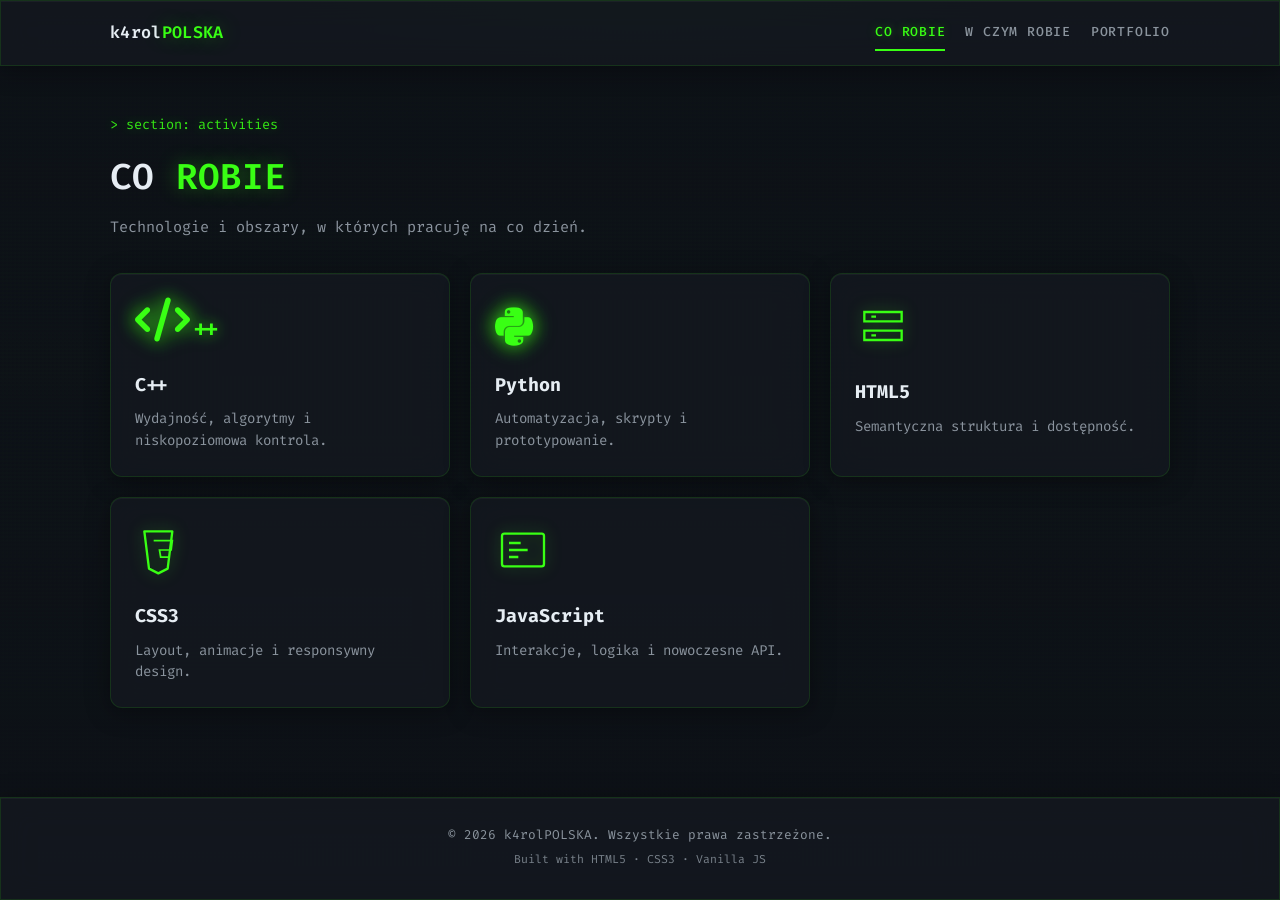
==== corobie.html @ 519bd529 "Add files via upload" ====
<!DOCTYPE html>
<html lang="pl">
<head>
  <meta charset="UTF-8">
  <meta name="viewport" content="width=device-width, initial-scale=1.0">
  <title>CO ROBIE — Portfolio k4rolPOLSKA</title>
  <link rel="preconnect" href="https://fonts.googleapis.com">
  <link rel="preconnect" href="https://fonts.gstatic.com" crossorigin>
  <link href="https://fonts.googleapis.com/css2?family=Fira+Code:wght@400;500;600&display=swap" rel="stylesheet">
  <link rel="stylesheet" href="style.css">
</head>
<body class="page-enter">
  <div class="matrix-bg" aria-hidden="true"></div>

  <header class="site-header glass">
    <div class="header-inner">
      <a href="index.html" class="logo">k4rol<span class="accent">POLSKA</span></a>
      <button type="button" class="nav-toggle" aria-label="Menu" aria-expanded="false">
        <span></span><span></span><span></span>
      </button>
      <nav class="site-nav" aria-label="Główna nawigacja">
        <a href="corobie.html" aria-current="page">CO ROBIE</a>
        <a href="wczyrobie.html">W CZYM ROBIE</a>
        <a href="portfolio.html">PORTFOLIO</a>
      </nav>
    </div>
  </header>

  <main class="main-content">
    <section class="page-hero fade-in">
      <p class="hero-label">&gt; section: activities</p>
      <h1 class="page-title">CO <span class="accent">ROBIE</span></h1>
      <p class="page-lead">Technologie i obszary, w których pracuję na co dzień.</p>
    </section>

    <div class="card-grid">
      <article class="tech-card glass fade-in delay-1">
        <div class="tech-icon tech-icon-fa tech-icon-cpp" aria-hidden="true">
          <i class="fa-solid fa-code"></i><span class="cpp-plus">++</span>
        </div>
        <h2 class="tech-name">C++</h2>
        <p class="tech-desc">Wydajność, algorytmy i niskopoziomowa kontrola.</p>
      </article>
      <article class="tech-card glass fade-in delay-2">
        <div class="tech-icon tech-icon-fa" aria-hidden="true">
          <i class="fa-brands fa-python"></i>
        </div>
        <h2 class="tech-name">Python</h2>
        <p class="tech-desc">Automatyzacja, skrypty i prototypowanie.</p>
      </article>
      <article class="tech-card glass fade-in delay-3">
        <div class="tech-icon" aria-hidden="true">
          <svg viewBox="0 0 48 48" width="56" height="56" fill="none" xmlns="http://www.w3.org/2000/svg"><path d="M8 12h32v8H8V12zm0 16h32v8H8v-8z" stroke="currentColor" stroke-width="2"/><path d="M14 16h4M14 32h4" stroke="currentColor" stroke-width="2"/></svg>
        </div>
        <h2 class="tech-name">HTML5</h2>
        <p class="tech-desc">Semantyczna struktura i dostępność.</p>
      </article>
      <article class="tech-card glass fade-in delay-4">
        <div class="tech-icon" aria-hidden="true">
          <svg viewBox="0 0 48 48" width="56" height="56" fill="none" xmlns="http://www.w3.org/2000/svg"><path d="M8 8l4 32 8 4 8-4 4-32H8z" stroke="currentColor" stroke-width="2" stroke-linejoin="round"/><path d="M16 16h16l-1 8h-10l1 6h8" stroke="currentColor" stroke-width="1.5"/></svg>
        </div>
        <h2 class="tech-name">CSS3</h2>
        <p class="tech-desc">Layout, animacje i responsywny design.</p>
      </article>
      <article class="tech-card glass fade-in delay-5">
        <div class="tech-icon" aria-hidden="true">
          <svg viewBox="0 0 48 48" width="56" height="56" fill="none" xmlns="http://www.w3.org/2000/svg"><rect x="6" y="10" width="36" height="28" rx="2" stroke="currentColor" stroke-width="2"/><path d="M12 18h10M12 24h16M12 30h8" stroke="currentColor" stroke-width="2"/></svg>
        </div>
        <h2 class="tech-name">JavaScript</h2>
        <p class="tech-desc">Interakcje, logika i nowoczesne API.</p>
      </article>
    </div>
  </main>

  <footer class="site-footer glass">
    <div class="footer-inner">
      <p>&copy; <span id="year"></span> k4rolPOLSKA. Wszystkie prawa zastrzeżone.</p>
      <p class="footer-meta">Built with HTML5 · CSS3 · Vanilla JS</p>
    </div>
  </footer>

  <script src="script.js"></script>
</body>
</html>
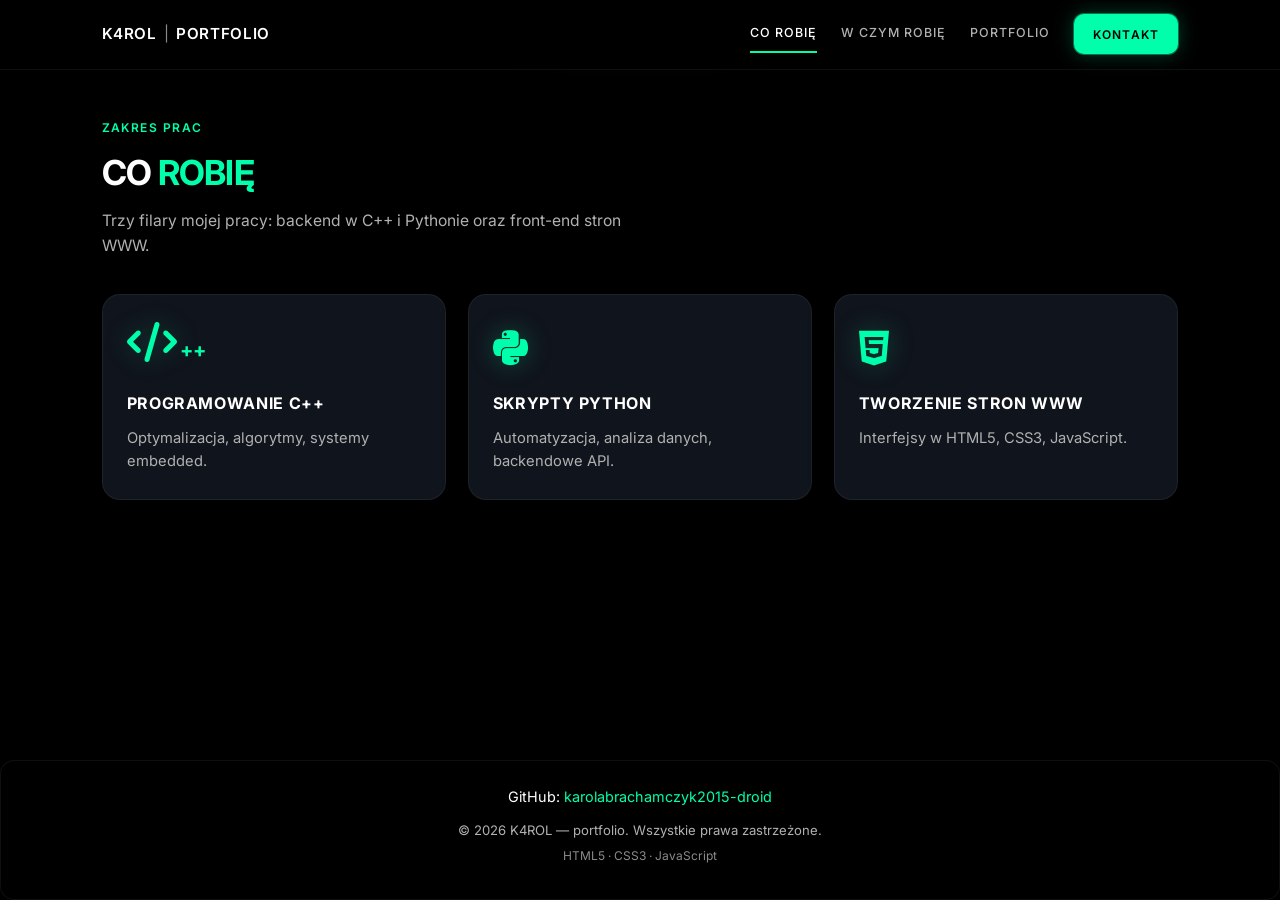
==== commit d754c3a9: "Add files via upload" ====
--- a/corobie.html
+++ b/corobie.html
@@ -3,79 +3,72 @@
 <head>
   <meta charset="UTF-8">
   <meta name="viewport" content="width=device-width, initial-scale=1.0">
-  <title>CO ROBIE — Portfolio k4rolPOLSKA</title>
+  <script>document.documentElement.classList.add("js");</script>
+  <title>CO ROBIĘ — K4ROL | PORTFOLIO</title>
   <link rel="preconnect" href="https://fonts.googleapis.com">
   <link rel="preconnect" href="https://fonts.gstatic.com" crossorigin>
-  <link href="https://fonts.googleapis.com/css2?family=Fira+Code:wght@400;500;600&display=swap" rel="stylesheet">
+  <link href="https://fonts.googleapis.com/css2?family=Inter:wght@400;500;600;700&display=swap" rel="stylesheet">
+  <link rel="stylesheet" href="https://cdnjs.cloudflare.com/ajax/libs/font-awesome/6.5.1/css/all.min.css" crossorigin="anonymous" referrerpolicy="no-referrer">
   <link rel="stylesheet" href="style.css">
 </head>
 <body class="page-enter">
-  <div class="matrix-bg" aria-hidden="true"></div>
+  <div class="page-bg" aria-hidden="true"></div>
 
-  <header class="site-header glass">
+  <header class="site-header">
     <div class="header-inner">
-      <a href="index.html" class="logo">k4rol<span class="accent">POLSKA</span></a>
+      <a href="index.html" class="logo">K4ROL <span class="logo-pipe">|</span> PORTFOLIO</a>
       <button type="button" class="nav-toggle" aria-label="Menu" aria-expanded="false">
         <span></span><span></span><span></span>
       </button>
       <nav class="site-nav" aria-label="Główna nawigacja">
-        <a href="corobie.html" aria-current="page">CO ROBIE</a>
-        <a href="wczyrobie.html">W CZYM ROBIE</a>
+        <a href="corobie.html" aria-current="page">CO ROBIĘ</a>
+        <a href="wczyrobie.html">W CZYM ROBIĘ</a>
         <a href="portfolio.html">PORTFOLIO</a>
+        <a href="index.html#contact" class="btn btn-nav-contact">KONTAKT</a>
       </nav>
     </div>
   </header>
 
   <main class="main-content">
-    <section class="page-hero fade-in">
-      <p class="hero-label">&gt; section: activities</p>
-      <h1 class="page-title">CO <span class="accent">ROBIE</span></h1>
-      <p class="page-lead">Technologie i obszary, w których pracuję na co dzień.</p>
+    <section class="page-hero">
+      <p class="page-hero-label">Zakres prac</p>
+      <h1 class="page-title">CO <span class="accent">ROBIĘ</span></h1>
+      <p class="page-lead">Trzy filary mojej pracy: backend w C++ i Pythonie oraz front-end stron WWW.</p>
     </section>
 
     <div class="card-grid">
-      <article class="tech-card glass fade-in delay-1">
+      <article class="tech-card glass reveal">
         <div class="tech-icon tech-icon-fa tech-icon-cpp" aria-hidden="true">
           <i class="fa-solid fa-code"></i><span class="cpp-plus">++</span>
         </div>
-        <h2 class="tech-name">C++</h2>
-        <p class="tech-desc">Wydajność, algorytmy i niskopoziomowa kontrola.</p>
+        <h2 class="tech-name">PROGRAMOWANIE C++</h2>
+        <p class="tech-desc">Optymalizacja, algorytmy, systemy embedded.</p>
       </article>
-      <article class="tech-card glass fade-in delay-2">
+      <article class="tech-card glass reveal">
         <div class="tech-icon tech-icon-fa" aria-hidden="true">
           <i class="fa-brands fa-python"></i>
         </div>
-        <h2 class="tech-name">Python</h2>
-        <p class="tech-desc">Automatyzacja, skrypty i prototypowanie.</p>
+        <h2 class="tech-name">SKRYPTY PYTHON</h2>
+        <p class="tech-desc">Automatyzacja, analiza danych, backendowe API.</p>
       </article>
-      <article class="tech-card glass fade-in delay-3">
-        <div class="tech-icon" aria-hidden="true">
-          <svg viewBox="0 0 48 48" width="56" height="56" fill="none" xmlns="http://www.w3.org/2000/svg"><path d="M8 12h32v8H8V12zm0 16h32v8H8v-8z" stroke="currentColor" stroke-width="2"/><path d="M14 16h4M14 32h4" stroke="currentColor" stroke-width="2"/></svg>
+      <article class="tech-card glass reveal">
+        <div class="tech-icon tech-icon-fa" aria-hidden="true">
+          <i class="fa-brands fa-html5"></i>
         </div>
-        <h2 class="tech-name">HTML5</h2>
-        <p class="tech-desc">Semantyczna struktura i dostępność.</p>
-      </article>
-      <article class="tech-card glass fade-in delay-4">
-        <div class="tech-icon" aria-hidden="true">
-          <svg viewBox="0 0 48 48" width="56" height="56" fill="none" xmlns="http://www.w3.org/2000/svg"><path d="M8 8l4 32 8 4 8-4 4-32H8z" stroke="currentColor" stroke-width="2" stroke-linejoin="round"/><path d="M16 16h16l-1 8h-10l1 6h8" stroke="currentColor" stroke-width="1.5"/></svg>
-        </div>
-        <h2 class="tech-name">CSS3</h2>
-        <p class="tech-desc">Layout, animacje i responsywny design.</p>
-      </article>
-      <article class="tech-card glass fade-in delay-5">
-        <div class="tech-icon" aria-hidden="true">
-          <svg viewBox="0 0 48 48" width="56" height="56" fill="none" xmlns="http://www.w3.org/2000/svg"><rect x="6" y="10" width="36" height="28" rx="2" stroke="currentColor" stroke-width="2"/><path d="M12 18h10M12 24h16M12 30h8" stroke="currentColor" stroke-width="2"/></svg>
-        </div>
-        <h2 class="tech-name">JavaScript</h2>
-        <p class="tech-desc">Interakcje, logika i nowoczesne API.</p>
+        <h2 class="tech-name">TWORZENIE STRON WWW</h2>
+        <p class="tech-desc">Interfejsy w HTML5, CSS3, JavaScript.</p>
       </article>
     </div>
   </main>
 
-  <footer class="site-footer glass">
+  <footer class="site-footer glass" id="contact">
     <div class="footer-inner">
-      <p>&copy; <span id="year"></span> k4rolPOLSKA. Wszystkie prawa zastrzeżone.</p>
-      <p class="footer-meta">Built with HTML5 · CSS3 · Vanilla JS</p>
+      <p class="contact-line">
+        GitHub:
+        <a href="https://github.com/karolabrachamczyk2015-droid" target="_blank" rel="noopener noreferrer">karolabrachamczyk2015-droid</a>
+      </p>
+      <p>&copy; <span id="year"></span> K4ROL — portfolio. Wszystkie prawa zastrzeżone.</p>
+      <p class="footer-meta">HTML5 · CSS3 · JavaScript</p>
     </div>
   </footer>
 
--- a/style.css
+++ b/style.css
@@ -0,0 +1,712 @@
+/* ============================================
+   K4ROL | PORTFOLIO — Modern tech dark mode
+   ============================================ */
+
+:root {
+  --bg-page: #000000;
+  --bg-card: #10141c;
+  --accent: #00ffaa;
+  --accent-dim: rgba(0, 255, 170, 0.25);
+  --accent-glow: rgba(0, 255, 170, 0.35);
+  --text-title: #ffffff;
+  --text-body: #b1b1b1;
+  --text-muted: #8a8a8a;
+  --border-subtle: rgba(255, 255, 255, 0.06);
+  --font-sans: "Inter", system-ui, -apple-system, sans-serif;
+  --radius: 14px;
+  --radius-lg: 18px;
+  --transition-fast: 0.22s ease;
+  --transition-smooth: 0.55s cubic-bezier(0.22, 1, 0.36, 1);
+}
+
+*,
+*::before,
+*::after {
+  box-sizing: border-box;
+}
+
+html {
+  scroll-behavior: smooth;
+}
+
+body {
+  margin: 0;
+  min-height: 100vh;
+  display: flex;
+  flex-direction: column;
+  font-family: var(--font-sans);
+  font-size: 16px;
+  line-height: 1.6;
+  color: var(--text-body);
+  background-color: var(--bg-page);
+  overflow-x: hidden;
+}
+
+/* --- Page enter / exit --- */
+@keyframes pageIn {
+  from {
+    opacity: 0;
+    transform: translateY(10px);
+  }
+  to {
+    opacity: 1;
+    transform: translateY(0);
+  }
+}
+
+body.page-enter {
+  animation: pageIn 0.5s var(--transition-smooth) forwards;
+}
+
+body.page-exit {
+  animation: pageOut 0.32s ease forwards;
+}
+
+@keyframes pageOut {
+  from {
+    opacity: 1;
+  }
+  to {
+    opacity: 0;
+    transform: translateY(-6px);
+  }
+}
+
+@media (prefers-reduced-motion: reduce) {
+  body.page-enter,
+  body.page-exit {
+    animation: none !important;
+  }
+
+  html.js .reveal {
+    opacity: 1 !important;
+    transform: none !important;
+    transition: none !important;
+  }
+}
+
+/* --- Ambient background --- */
+.page-bg {
+  position: fixed;
+  inset: 0;
+  z-index: 0;
+  pointer-events: none;
+  background:
+    radial-gradient(ellipse 100% 80% at 50% -30%, rgba(0, 255, 170, 0.06), transparent 50%),
+    var(--bg-page);
+}
+
+/* --- Accent --- */
+.accent {
+  color: var(--accent);
+}
+
+/* --- Cards (elevated panels) --- */
+.glass {
+  background: var(--bg-card);
+  border: 1px solid var(--border-subtle);
+  border-radius: var(--radius);
+  box-shadow: 0 4px 24px rgba(0, 0, 0, 0.35);
+}
+
+/* --- Header --- */
+.site-header {
+  position: sticky;
+  top: 0;
+  z-index: 100;
+  background: rgba(0, 0, 0, 0.75);
+  backdrop-filter: blur(12px);
+  -webkit-backdrop-filter: blur(12px);
+  border-bottom: 1px solid var(--border-subtle);
+}
+
+.header-inner {
+  max-width: 1120px;
+  margin: 0 auto;
+  padding: 0.9rem 1.35rem;
+  display: flex;
+  align-items: center;
+  gap: 1rem;
+}
+
+.logo {
+  font-weight: 600;
+  font-size: 0.95rem;
+  letter-spacing: 0.04em;
+  color: var(--text-title);
+  text-decoration: none;
+  transition: color var(--transition-fast);
+  white-space: nowrap;
+}
+
+.logo:hover {
+  color: var(--accent);
+}
+
+.logo-pipe {
+  color: var(--text-muted);
+  font-weight: 400;
+  margin: 0 0.15rem;
+}
+
+.site-nav {
+  display: flex;
+  flex-wrap: wrap;
+  align-items: center;
+  gap: 0.5rem 1.5rem;
+}
+
+@media (min-width: 769px) {
+  .site-nav {
+    margin-left: auto;
+  }
+}
+
+@media (max-width: 768px) {
+  .nav-toggle {
+    margin-left: auto;
+  }
+}
+
+.site-nav a:not(.btn-nav-contact) {
+  color: var(--text-body);
+  text-decoration: none;
+  font-size: 0.78rem;
+  font-weight: 500;
+  letter-spacing: 0.08em;
+  text-transform: uppercase;
+  padding: 0.45rem 0;
+  border-bottom: 2px solid transparent;
+  transition:
+    color var(--transition-fast),
+    border-color var(--transition-fast);
+}
+
+.site-nav a:not(.btn-nav-contact):hover,
+.site-nav a:not(.btn-nav-contact):focus-visible {
+  color: var(--text-title);
+}
+
+.site-nav a:not(.btn-nav-contact)[aria-current="page"] {
+  color: var(--text-title);
+  border-bottom-color: var(--accent);
+}
+
+/* KONTAKT pill */
+.btn-nav-contact {
+  display: inline-flex;
+  align-items: center;
+  justify-content: center;
+  padding: 0.5rem 1.1rem;
+  font-size: 0.75rem;
+  font-weight: 600;
+  letter-spacing: 0.08em;
+  text-transform: uppercase;
+  text-decoration: none;
+  color: #000000 !important;
+  background: var(--accent);
+  border-radius: 999px;
+  border: none;
+  box-shadow: 0 0 0 1px rgba(0, 255, 170, 0.4), 0 0 20px var(--accent-dim);
+  transition:
+    transform var(--transition-fast),
+    box-shadow var(--transition-fast);
+}
+
+.btn-nav-contact:hover,
+.btn-nav-contact:focus-visible {
+  transform: translateY(-1px);
+  box-shadow: 0 0 0 1px var(--accent), 0 0 28px var(--accent-glow);
+  outline: none;
+}
+
+/* Mobile nav toggle */
+.nav-toggle {
+  display: none;
+  flex-direction: column;
+  justify-content: center;
+  gap: 5px;
+  width: 44px;
+  height: 44px;
+  padding: 0;
+  background: var(--bg-card);
+  border: 1px solid var(--border-subtle);
+  border-radius: 10px;
+  cursor: pointer;
+  z-index: 102;
+  flex-shrink: 0;
+}
+
+.nav-toggle span {
+  display: block;
+  width: 20px;
+  height: 2px;
+  margin: 0 auto;
+  background: var(--accent);
+  transition: transform var(--transition-fast), opacity var(--transition-fast);
+}
+
+.nav-toggle[aria-expanded="true"] span:nth-child(1) {
+  transform: translateY(7px) rotate(45deg);
+}
+
+.nav-toggle[aria-expanded="true"] span:nth-child(2) {
+  opacity: 0;
+}
+
+.nav-toggle[aria-expanded="true"] span:nth-child(3) {
+  transform: translateY(-7px) rotate(-45deg);
+}
+
+/* --- Main --- */
+.main-content {
+  position: relative;
+  z-index: 1;
+  flex: 1;
+  width: 100%;
+  max-width: 1120px;
+  margin: 0 auto;
+  padding: 2.5rem 1.35rem 4rem;
+}
+
+/* --- Home hero --- */
+.hero {
+  padding: 2rem 0 3rem;
+  max-width: 720px;
+}
+
+.hero-title {
+  font-size: clamp(2rem, 5vw, 3rem);
+  font-weight: 700;
+  margin: 0 0 1rem;
+  letter-spacing: -0.03em;
+  color: var(--text-title);
+  line-height: 1.15;
+}
+
+.hero-tagline {
+  margin: 0 0 2rem;
+  font-size: 1.05rem;
+  color: var(--text-body);
+  line-height: 1.65;
+}
+
+.hero-cta {
+  display: inline-flex;
+  align-items: center;
+  justify-content: center;
+  padding: 0.9rem 1.85rem;
+  font-size: 0.85rem;
+  font-weight: 600;
+  letter-spacing: 0.1em;
+  text-transform: uppercase;
+  text-decoration: none;
+  color: #000000;
+  background: var(--accent);
+  border-radius: 12px;
+  border: none;
+  box-shadow: 0 0 0 1px rgba(0, 255, 170, 0.35), 0 8px 32px rgba(0, 255, 170, 0.2);
+  transition:
+    transform var(--transition-fast),
+    box-shadow var(--transition-fast);
+}
+
+.hero-cta:hover,
+.hero-cta:focus-visible {
+  transform: translateY(-2px) scale(1.02);
+  box-shadow: 0 0 0 1px var(--accent), 0 12px 40px rgba(0, 255, 170, 0.35);
+  outline: none;
+}
+
+/* --- Inner pages hero --- */
+.page-hero {
+  padding: 0.5rem 0 2.25rem;
+}
+
+.page-hero-label {
+  font-size: 0.75rem;
+  font-weight: 600;
+  letter-spacing: 0.12em;
+  text-transform: uppercase;
+  color: var(--accent);
+  margin: 0 0 0.5rem;
+}
+
+.page-title {
+  font-size: clamp(1.65rem, 4vw, 2.15rem);
+  margin: 0 0 0.5rem;
+  font-weight: 700;
+  color: var(--text-title);
+  letter-spacing: -0.02em;
+}
+
+.page-lead {
+  margin: 0;
+  color: var(--text-body);
+  font-size: 0.98rem;
+  max-width: 560px;
+}
+
+/* --- Scroll reveal (requires JS: html.js) --- */
+html:not(.js) .reveal {
+  opacity: 1;
+  transform: none;
+}
+
+html.js .reveal {
+  opacity: 0;
+  transform: translateY(22px);
+  transition:
+    opacity 0.65s var(--transition-smooth),
+    transform 0.65s var(--transition-smooth);
+}
+
+html.js .reveal.is-visible {
+  opacity: 1;
+  transform: translateY(0);
+}
+
+/* --- Card grids --- */
+.card-grid {
+  display: grid;
+  grid-template-columns: repeat(auto-fill, minmax(280px, 1fr));
+  gap: 1.35rem;
+}
+
+.tech-card,
+.tool-card {
+  padding: 1.65rem 1.5rem;
+  border-radius: var(--radius-lg);
+  transition:
+    transform var(--transition-fast),
+    box-shadow var(--transition-fast),
+    border-color var(--transition-fast);
+}
+
+.tech-card:hover,
+.tool-card:hover {
+  transform: translateY(-4px);
+  border-color: rgba(0, 255, 170, 0.15);
+  box-shadow:
+    0 16px 48px rgba(0, 0, 0, 0.45),
+    0 0 0 1px rgba(0, 255, 170, 0.08),
+    0 0 40px rgba(0, 255, 170, 0.06);
+}
+
+.tech-icon {
+  margin-bottom: 1.1rem;
+}
+
+.tech-icon-fa {
+  display: flex;
+  align-items: center;
+  justify-content: flex-start;
+  min-height: 3.25rem;
+}
+
+.tech-icon-fa i {
+  font-size: 2.5rem;
+  color: var(--accent);
+  filter: drop-shadow(0 0 12px var(--accent-dim));
+}
+
+.tech-icon-cpp {
+  gap: 0.2rem;
+  align-items: baseline;
+}
+
+.tech-icon-cpp .cpp-plus {
+  font-family: var(--font-sans);
+  font-size: 1.25rem;
+  font-weight: 700;
+  color: var(--accent);
+  line-height: 1;
+}
+
+.tech-name {
+  font-size: 1rem;
+  font-weight: 700;
+  letter-spacing: 0.04em;
+  text-transform: uppercase;
+  margin: 0 0 0.65rem;
+  color: var(--text-title);
+}
+
+.tech-desc {
+  margin: 0;
+  font-size: 0.92rem;
+  color: var(--text-body);
+  line-height: 1.55;
+}
+
+/* --- Tools (monochrome icons) --- */
+.tools-grid .tool-card {
+  text-align: center;
+}
+
+.tool-icon {
+  margin-bottom: 1rem;
+  line-height: 1;
+}
+
+.tool-icon-fa {
+  display: flex;
+  align-items: center;
+  justify-content: center;
+  min-height: 3rem;
+}
+
+.tool-icon-fa i,
+.tool-icon-mono {
+  font-size: 2.35rem;
+  color: #9a9a9a;
+  filter: grayscale(1);
+  opacity: 0.95;
+  text-shadow: none;
+}
+
+.tool-card:hover .tool-icon-fa i,
+.tool-card:hover .tool-icon-mono {
+  color: #c4c4c4;
+  filter: grayscale(0.85);
+}
+
+.tool-name {
+  font-size: 0.95rem;
+  font-weight: 700;
+  letter-spacing: 0.06em;
+  text-transform: uppercase;
+  margin: 0 0 0.5rem;
+  color: var(--text-title);
+}
+
+.tool-desc {
+  margin: 0;
+  font-size: 0.88rem;
+  color: var(--text-body);
+  line-height: 1.55;
+}
+
+/* --- Portfolio --- */
+.project-grid {
+  display: grid;
+  grid-template-columns: repeat(auto-fill, minmax(300px, 1fr));
+  gap: 1.75rem;
+}
+
+.project-card {
+  border-radius: var(--radius-lg);
+  overflow: hidden;
+  display: flex;
+  flex-direction: column;
+  transition:
+    transform var(--transition-fast),
+    box-shadow var(--transition-fast),
+    border-color var(--transition-fast);
+}
+
+.project-card:hover {
+  transform: translateY(-5px);
+  border-color: rgba(0, 255, 170, 0.12);
+  box-shadow:
+    0 20px 56px rgba(0, 0, 0, 0.5),
+    0 0 0 1px rgba(0, 255, 170, 0.06),
+    0 0 48px rgba(0, 255, 170, 0.05);
+}
+
+.project-thumb {
+  aspect-ratio: 16 / 10;
+  background:
+    linear-gradient(145deg, rgba(16, 20, 28, 1) 0%, rgba(0, 0, 0, 0.6) 100%),
+    repeating-linear-gradient(
+      -45deg,
+      transparent,
+      transparent 10px,
+      rgba(255, 255, 255, 0.02) 10px,
+      rgba(255, 255, 255, 0.02) 11px
+    );
+  border-bottom: 1px solid var(--border-subtle);
+  display: flex;
+  align-items: center;
+  justify-content: center;
+}
+
+.thumb-label {
+  font-size: 0.7rem;
+  letter-spacing: 0.35em;
+  color: var(--text-muted);
+  border: 1px dashed rgba(255, 255, 255, 0.12);
+  padding: 0.55rem 1.1rem;
+  border-radius: 8px;
+  text-transform: uppercase;
+}
+
+.project-body {
+  padding: 1.5rem 1.5rem 1.65rem;
+  flex: 1;
+  display: flex;
+  flex-direction: column;
+}
+
+.project-name {
+  font-size: 1.15rem;
+  font-weight: 600;
+  margin: 0 0 0.5rem;
+  color: var(--text-title);
+}
+
+.project-desc {
+  margin: 0 0 1.35rem;
+  font-size: 0.92rem;
+  color: var(--text-body);
+  flex: 1;
+  line-height: 1.55;
+}
+
+/* --- Buttons --- */
+.btn {
+  display: inline-flex;
+  align-items: center;
+  justify-content: center;
+  padding: 0.65rem 1.2rem;
+  font-family: inherit;
+  font-size: 0.75rem;
+  font-weight: 600;
+  letter-spacing: 0.1em;
+  text-transform: uppercase;
+  text-decoration: none;
+  border-radius: 10px;
+  border: none;
+  cursor: pointer;
+  transition:
+    transform var(--transition-fast),
+    box-shadow var(--transition-fast);
+}
+
+.btn-primary {
+  background: var(--accent);
+  color: #000000;
+  align-self: flex-start;
+  box-shadow: 0 0 0 1px rgba(0, 255, 170, 0.35), 0 4px 20px rgba(0, 255, 170, 0.15);
+}
+
+.btn-primary:hover,
+.btn-primary:focus-visible {
+  transform: translateY(-1px);
+  box-shadow: 0 0 0 1px var(--accent), 0 8px 28px rgba(0, 255, 170, 0.3);
+  outline: none;
+}
+
+/* --- Footer / contact --- */
+.site-footer {
+  position: relative;
+  z-index: 1;
+  margin-top: auto;
+  border-top: 1px solid var(--border-subtle);
+  background: rgba(0, 0, 0, 0.5);
+}
+
+.footer-inner {
+  max-width: 1120px;
+  margin: 0 auto;
+  padding: 1.5rem 1.35rem 1.75rem;
+  text-align: center;
+}
+
+.footer-inner p {
+  margin: 0.35rem 0;
+  font-size: 0.82rem;
+  color: var(--text-body);
+}
+
+.footer-meta {
+  font-size: 0.75rem !important;
+  color: var(--text-muted) !important;
+}
+
+#contact {
+  scroll-margin-top: 5.5rem;
+}
+
+#contact .contact-line {
+  margin: 0 0 0.75rem;
+  font-size: 0.9rem;
+  color: var(--text-title);
+}
+
+#contact .contact-line a {
+  color: var(--accent);
+  text-decoration: none;
+}
+
+#contact .contact-line a:hover {
+  text-decoration: underline;
+}
+
+/* --- Mobile nav --- */
+@media (max-width: 768px) {
+  .nav-toggle {
+    display: flex;
+  }
+
+  .site-nav {
+    position: fixed;
+    top: 0;
+    right: 0;
+    width: min(300px, 88vw);
+    height: 100vh;
+    margin: 0 !important;
+    padding: 5.25rem 1.5rem 2rem;
+    z-index: 101;
+    flex-direction: column;
+    align-items: stretch;
+    gap: 0;
+    background: #0a0c10;
+    border-left: 1px solid var(--border-subtle);
+    transform: translateX(100%);
+    transition: transform 0.35s var(--transition-smooth);
+    box-shadow: -12px 0 48px rgba(0, 0, 0, 0.6);
+  }
+
+  .site-nav.is-open {
+    transform: translateX(0);
+  }
+
+  .site-nav a:not(.btn-nav-contact) {
+    width: 100%;
+    padding: 0.95rem 0;
+    border-bottom: 1px solid var(--border-subtle);
+  }
+
+  .site-nav .btn-nav-contact {
+    margin-top: 1rem;
+    text-align: center;
+    justify-content: center;
+  }
+
+  body.nav-open {
+    overflow: hidden;
+  }
+
+  body.nav-open::before {
+    content: "";
+    position: fixed;
+    inset: 0;
+    background: rgba(0, 0, 0, 0.55);
+    z-index: 99;
+    pointer-events: auto;
+    cursor: pointer;
+  }
+}
+
+@media (min-width: 769px) {
+  .nav-toggle {
+    display: none !important;
+  }
+}
+
+@media (max-width: 480px) {
+  .main-content {
+    padding: 1.75rem 1rem 3rem;
+  }
+}
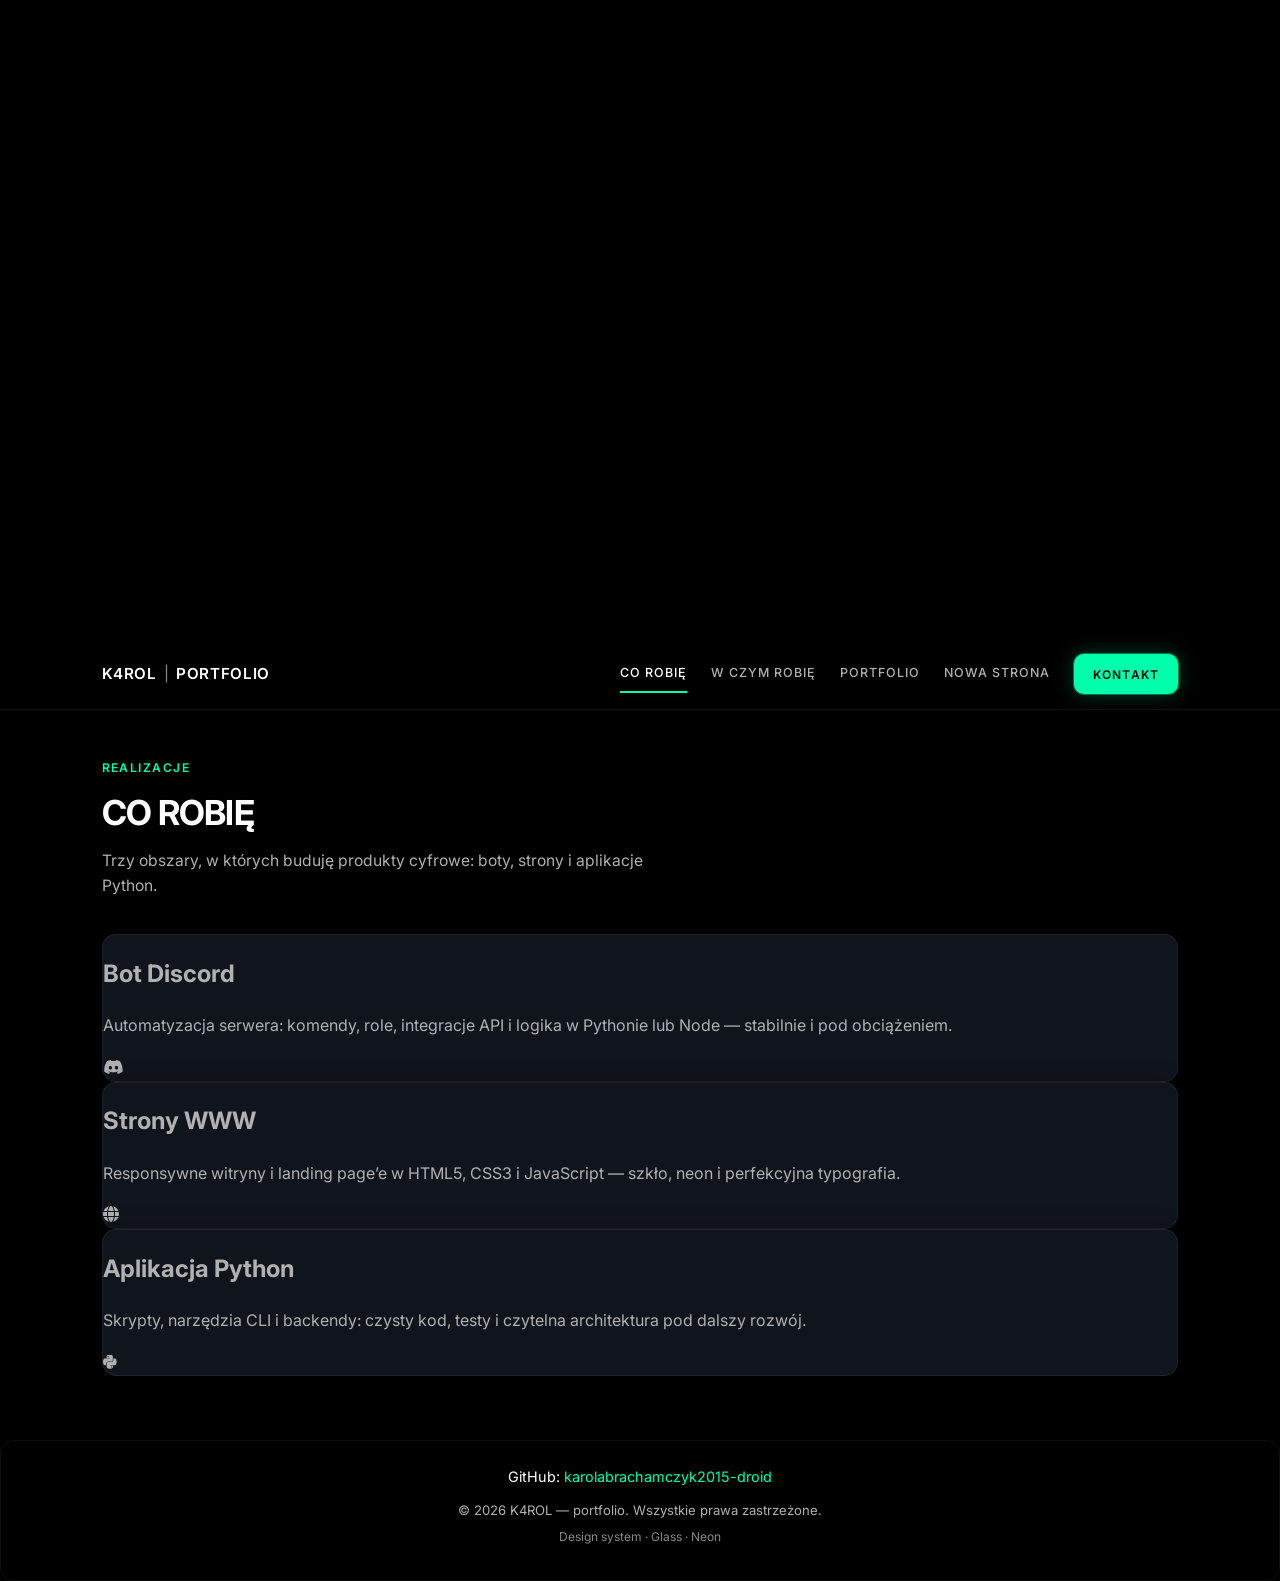
==== commit dd019b3b: "Update corobie.html" ====
--- a/corobie.html
+++ b/corobie.html
@@ -7,12 +7,13 @@
   <title>CO ROBIĘ — K4ROL | PORTFOLIO</title>
   <link rel="preconnect" href="https://fonts.googleapis.com">
   <link rel="preconnect" href="https://fonts.gstatic.com" crossorigin>
-  <link href="https://fonts.googleapis.com/css2?family=Inter:wght@400;500;600;700&display=swap" rel="stylesheet">
+  <link href="https://fonts.googleapis.com/css2?family=Inter:wght@400;500;600;700;800&display=swap" rel="stylesheet">
   <link rel="stylesheet" href="https://cdnjs.cloudflare.com/ajax/libs/font-awesome/6.5.1/css/all.min.css" crossorigin="anonymous" referrerpolicy="no-referrer">
   <link rel="stylesheet" href="style.css">
 </head>
 <body class="page-enter">
-  <div class="page-bg" aria-hidden="true"></div>
+  <canvas id="particle-canvas" aria-hidden="true"></canvas>
+  <div class="page-vignette" aria-hidden="true"></div>
 
   <header class="site-header">
     <div class="header-inner">
@@ -24,6 +25,7 @@
         <a href="corobie.html" aria-current="page">CO ROBIĘ</a>
         <a href="wczyrobie.html">W CZYM ROBIĘ</a>
         <a href="portfolio.html">PORTFOLIO</a>
+        <a href="nowastrona.html">NOWA STRONA</a>
         <a href="index.html#contact" class="btn btn-nav-contact">KONTAKT</a>
       </nav>
     </div>
@@ -31,32 +33,44 @@
 
   <main class="main-content">
     <section class="page-hero">
-      <p class="page-hero-label">Zakres prac</p>
-      <h1 class="page-title">CO <span class="accent">ROBIĘ</span></h1>
-      <p class="page-lead">Trzy filary mojej pracy: backend w C++ i Pythonie oraz front-end stron WWW.</p>
+      <p class="page-hero-label">Realizacje</p>
+      <h1 class="page-title">CO <span class="tone-dim">ROBIĘ</span></h1>
+      <p class="page-lead">Trzy obszary, w których buduję produkty cyfrowe: boty, strony i aplikacje Python.</p>
     </section>
 
-    <div class="card-grid">
-      <article class="tech-card glass reveal">
-        <div class="tech-icon tech-icon-fa tech-icon-cpp" aria-hidden="true">
-          <i class="fa-solid fa-code"></i><span class="cpp-plus">++</span>
+    <div class="feature-rows">
+      <article class="feature-wide glass reveal">
+        <div class="feature-wide-body">
+          <h2>Bot Discord</h2>
+          <p>
+            Automatyzacja serwera: komendy, role, integracje API i logika w Pythonie lub Node — stabilnie i pod obciążeniem.
+          </p>
         </div>
-        <h2 class="tech-name">PROGRAMOWANIE C++</h2>
-        <p class="tech-desc">Optymalizacja, algorytmy, systemy embedded.</p>
+        <div class="feature-wide-icon" aria-hidden="true">
+          <i class="fa-brands fa-discord"></i>
+        </div>
       </article>
-      <article class="tech-card glass reveal">
-        <div class="tech-icon tech-icon-fa" aria-hidden="true">
+      <article class="feature-wide glass reveal">
+        <div class="feature-wide-body">
+          <h2>Strony WWW</h2>
+          <p>
+            Responsywne witryny i landing page’e w HTML5, CSS3 i JavaScript — szkło, neon i perfekcyjna typografia.
+          </p>
+        </div>
+        <div class="feature-wide-icon" aria-hidden="true">
+          <i class="fa-solid fa-globe"></i>
+        </div>
+      </article>
+      <article class="feature-wide glass reveal">
+        <div class="feature-wide-body">
+          <h2>Aplikacja Python</h2>
+          <p>
+            Skrypty, narzędzia CLI i backendy: czysty kod, testy i czytelna architektura pod dalszy rozwój.
+          </p>
+        </div>
+        <div class="feature-wide-icon" aria-hidden="true">
           <i class="fa-brands fa-python"></i>
         </div>
-        <h2 class="tech-name">SKRYPTY PYTHON</h2>
-        <p class="tech-desc">Automatyzacja, analiza danych, backendowe API.</p>
-      </article>
-      <article class="tech-card glass reveal">
-        <div class="tech-icon tech-icon-fa" aria-hidden="true">
-          <i class="fa-brands fa-html5"></i>
-        </div>
-        <h2 class="tech-name">TWORZENIE STRON WWW</h2>
-        <p class="tech-desc">Interfejsy w HTML5, CSS3, JavaScript.</p>
       </article>
     </div>
   </main>
@@ -68,7 +82,7 @@
         <a href="https://github.com/karolabrachamczyk2015-droid" target="_blank" rel="noopener noreferrer">karolabrachamczyk2015-droid</a>
       </p>
       <p>&copy; <span id="year"></span> K4ROL — portfolio. Wszystkie prawa zastrzeżone.</p>
-      <p class="footer-meta">HTML5 · CSS3 · JavaScript</p>
+      <p class="footer-meta">Design system · Glass · Neon</p>
     </div>
   </footer>
 
